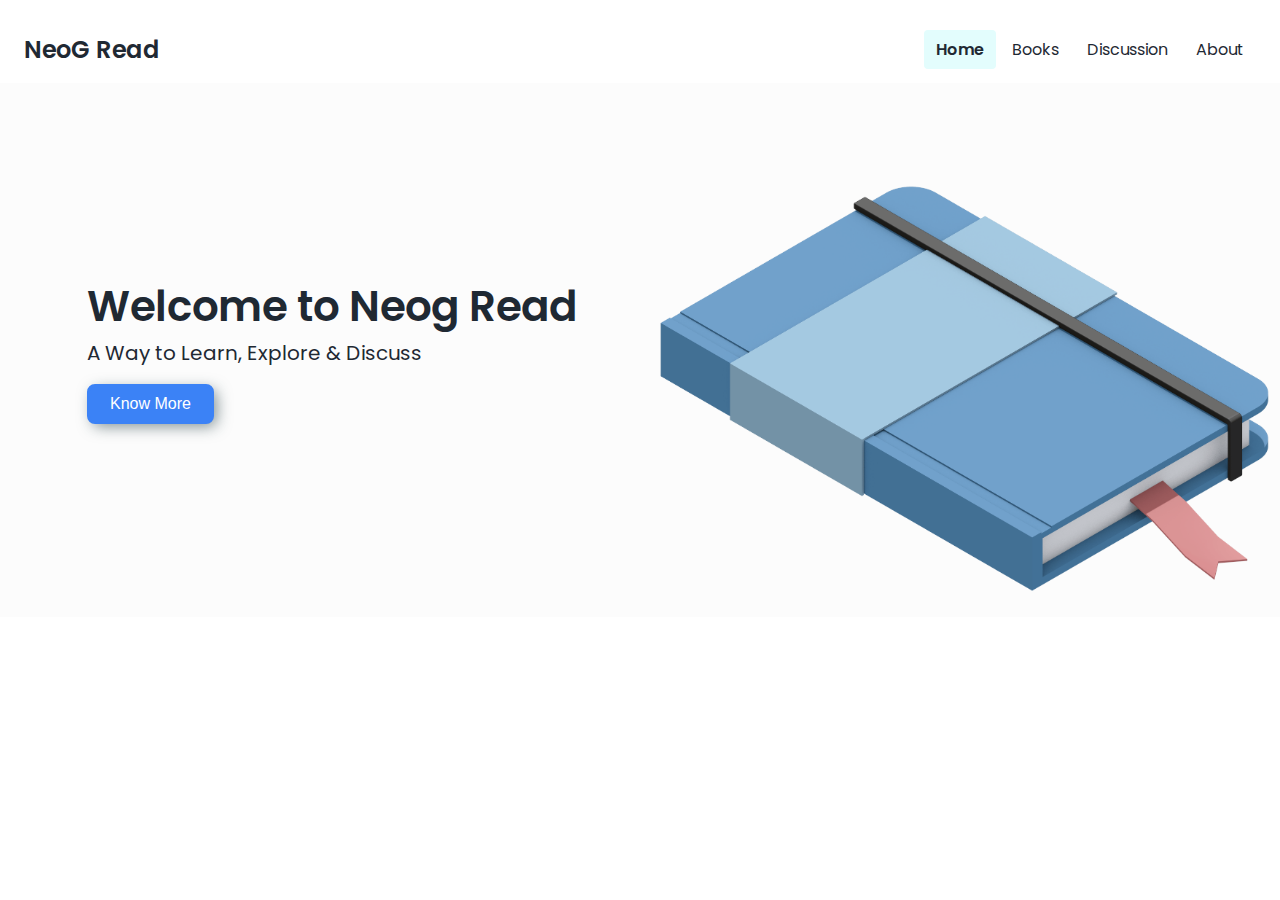
==== index.html @ bc14e09a "Merge pull request #1 from vaishnavme/main" ====
<!DOCTYPE html>
<html lang="en">
<head>
    <meta charset="UTF-8">
    <meta name="viewport" content="width=device-width, initial-scale=1.0">
    <title>NeoG Read</title>
    <!--Stylesheet-->
    <link rel="stylesheet" type="text/css" href="./style/main.css">
    <link rel="stylesheet" type="text/css" href="./style/mobile-style.css">
</head>
<body>

    <nav>
        <div class="container">
            <div class="navbar-brand">
                <a class="logo" href="./index.html">NeoG Read</a> 
            </div>
            <div class="nav-links">
                <a type="button" class="nav-item active" href="/">Home</a>
                <a type="button" class="nav-item" href="./pages/pages.html">Books</a>
                <a type="button" class="nav-item" href="./pages/pages.html">Discussion</a>
                <a type="button" class="nav-item" href="./pages/pages.html">About</a>
            </div>
        </div>
    </nav>
    <section id="home">
        <div class="home-left">
            <div class="heroInfo">
                <h1>Welcome to Neog Read</h1>
                <p>A Way to Learn, Explore & Discuss</p>
                <button class="button">Know More</button>
            </div>
        </div>
        <div class="home-right">
            <img alt="book illustration" class="hero-img fluid-img" src="./images/output-onlinepngtools.png">
        </div>
    </section>
    
    <script src="./js/app.js" type="text/javascript"></script>
</body>
</html>
---- style/main.css ----
@import url('https://fonts.googleapis.com/css2?family=Poppins:wght@300;400;600&display=swap');
* {
    margin: 0;
    padding: 0;
    box-sizing: border-box;
}
:root {
    --bgColor: #fcfcfc;
    --fontColor: #1f2933;
    
    --bgLight: #e3fdfd;
    --buttonColor: #3B82F6;
    --shadow: 4px 4px 15px -2px rgba(34,62,67,0.6);
}
body{
    font-family: 'Poppins', sans-serif;
    font-weight: 400;
    font-display: swap;
    color: var(--fontColor);
}

/* Navbar */
nav .container {
    max-width: 1300px;
    margin: auto;
    padding: 0 1.5rem;
    display: flex;
    flex-direction: row;
    justify-content: space-between;
    align-items: center;
    padding: 2rem 1.5rem 1rem;
}
nav a {
    text-decoration: none;
    color: var(--fontColor);
}
nav .navbar-brand a {
    font-weight: 600;
    font-size: 24px;
}
nav .nav-links .nav-item {
    border-radius: 0.25rem;
    line-height: 1.5rem;
    padding: 0.5rem 0.75rem;
    transition: all 300ms;
}
nav .nav-links a.active {
    font-weight: 600;
    background-color: var(--bgLight);
}
nav .nav-links .nav-item:hover {
    background-color: var(--bgLight);
}
/* End Navbar */
/* Home Section */
#home {
    display: flex;
    flex-direction: row;
    justify-content: space-between;
    background-color: var(--bgColor);
}
.home-left {
    display: flex;
    justify-content: center;
    flex: 1;
}
.home-right {
    flex: 1;
}
.heroInfo {
    margin-top: 12rem;
    padding-left: 1.5rem;
}
.heroInfo h1 {
    font-size: 42px;
    font-weight: 600;
}
.heroInfo p {
    font-size: 20px;
    margin-bottom: 1rem;
}
.heroInfo .button {
    font-size: 16px;
    border-radius: 8px;
    padding: 8px 20px;
    color: #ffffff;
    background-color: var(--buttonColor);
    border: 3px solid var(--buttonColor);
    cursor: pointer;
    text-align: center;
    transition: all 250ms;
    box-shadow: var(--shadow)
}
.button:hover {
    transform: scale(0.98);
}
.button:focus {
    outline: none;
}
.hero-img {
    width: 100%;
    max-width: 800px;
    height: auto;
}
/* End Home Section */

/* pages */
.dummy-data {
    margin: auto;
    text-align: center;
}
---- style/mobile-style.css ----
/* Responsive Stylesheet */
@media (max-width: 524px) {
    nav .container {
        margin: auto;
        padding: 0 1.5rem;
        display: flex;
        flex-direction: column;
        justify-content: space-between;
        align-items: center;
        padding: 2rem 1rem 1rem;
        margin-bottom: 1rem;
    }
}
@media (max-width: 1024px) {
    #home {
        display: flex;
        flex-direction: column;
        align-items: center;
    }
    #home .heroInfo {
        margin-top: 5rem;
    }
}
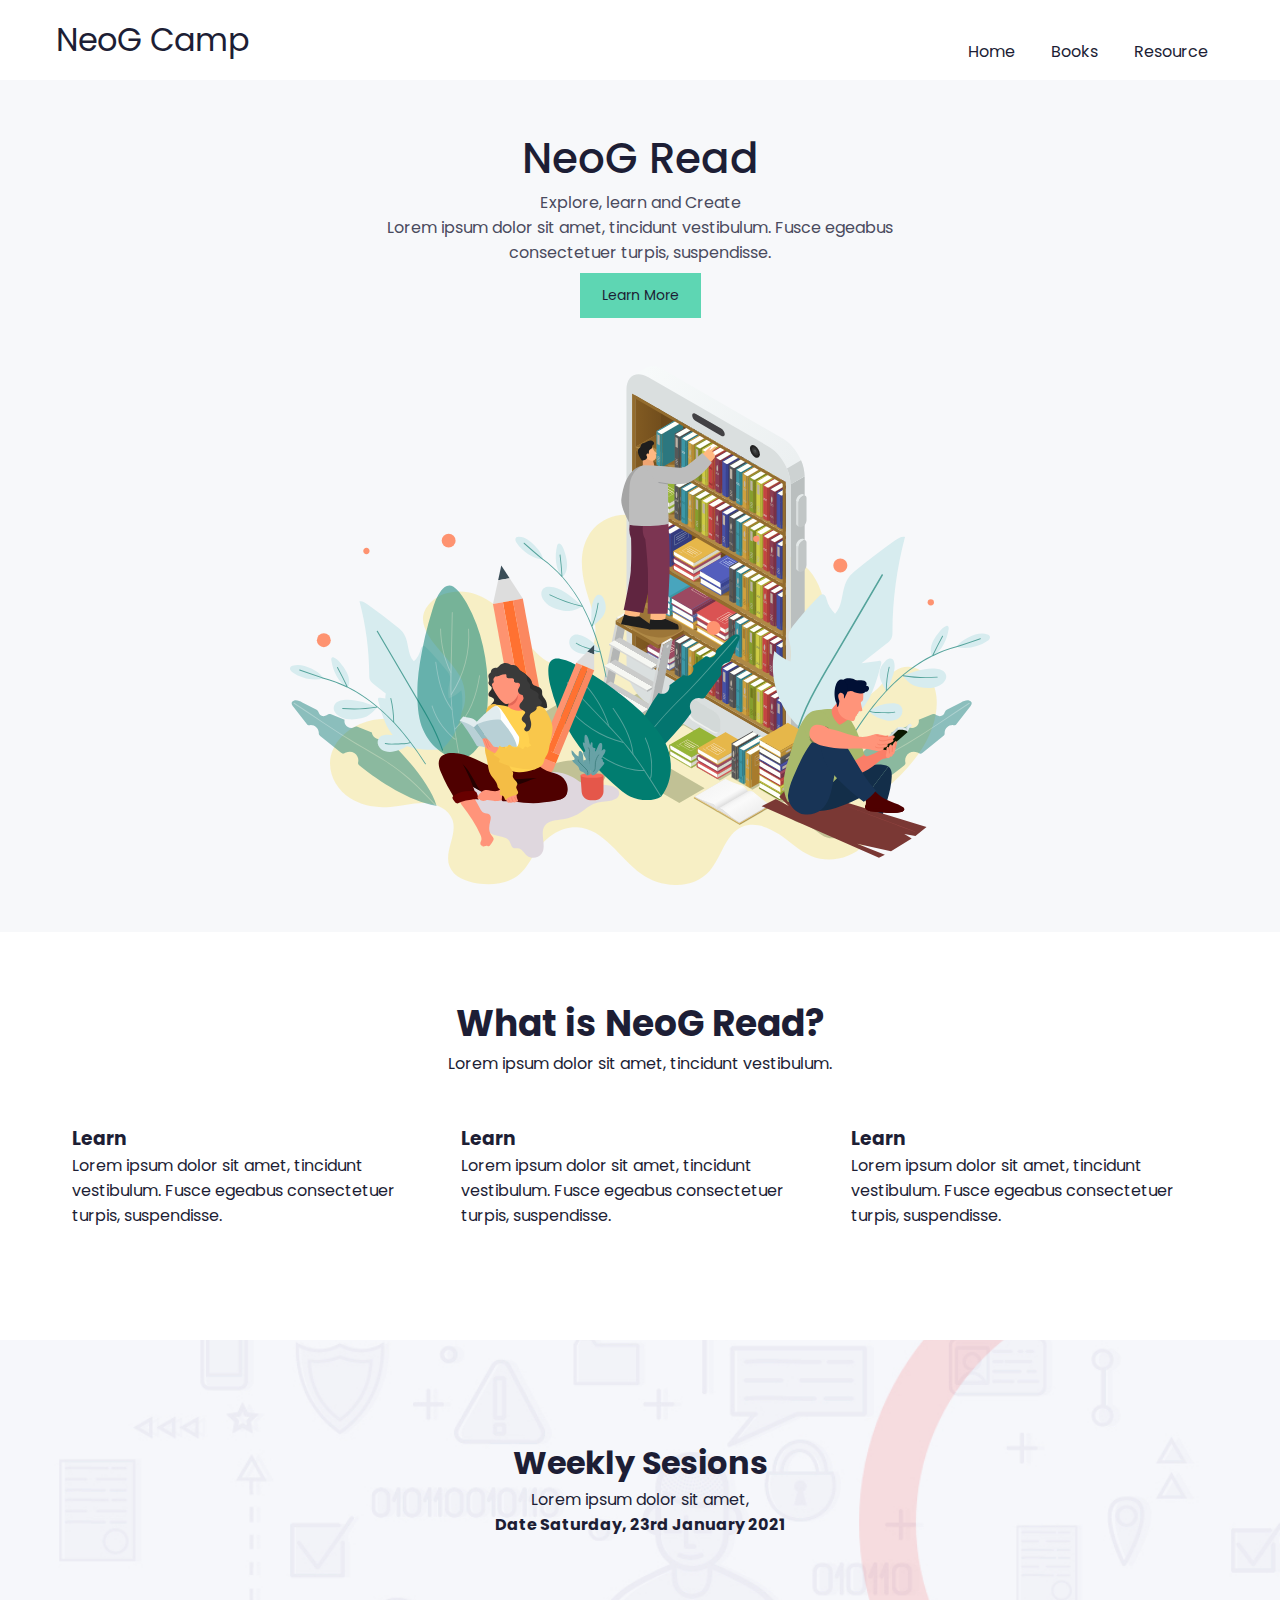
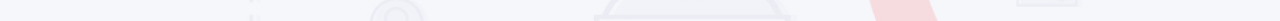
==== commit 9a36db07: "Feat & Style" ====
--- a/index.html
+++ b/index.html
@@ -5,36 +5,73 @@
     <meta name="viewport" content="width=device-width, initial-scale=1.0">
     <title>NeoG Read</title>
     <!--Stylesheet-->
-    <link rel="stylesheet" type="text/css" href="./style/main.css">
-    <link rel="stylesheet" type="text/css" href="./style/mobile-style.css">
+    <link rel="stylesheet" type="text/css" href="./style/base/main.css">
+    <link rel="stylesheet" type="text/css" href="./style/base/mobile-style.css">
 </head>
 <body>
 
-    <nav>
-        <div class="container">
-            <div class="navbar-brand">
-                <a class="logo" href="./index.html">NeoG Read</a> 
+   <header>
+    <nav class="container">
+        <div class="navbar-brand">
+            <a href="#"><h1>NeoG Camp</h1></a>
+        </div>
+        <div id="menu" class="menu">
+            <span></span>
+            <span></span>
+            <span></span>
+            <span></span>
+        </div>
+        <ul id="nav-links" class="nav-links">
+            <li class="nav-item active"><a href="#">Home</a></li>
+            <li class="nav-item"><a href="#">Books</a></li>
+            <li class="nav-item"><a href="#">Resource</a></li>
+        </ul>
+    </nav>
+   </header>
+
+   <section id="home">
+       <div class="container">
+           <div class="hero">
+               <div class="hero-text">
+                   <h1>NeoG Read</h1>
+                   <p>Explore, learn and Create</p>
+                   <p>Lorem ipsum dolor sit amet, tincidunt vestibulum. Fusce egeabus consectetuer turpis, suspendisse.</p>
+                   <button class="btn btn-opacity-success"><a href="#about">Learn More</a></button> 
+               </div>
+               <div class="hero-illustration">
+                   <img alt="library-illustration" class="hero-img" loading="lazy" src="./images/library.svg">
+               </div>
+           </div>
+       </div>
+   </section>
+
+   <section id="about">
+       <h1>What is NeoG Read?</h1>
+       <p>Lorem ipsum dolor sit amet, tincidunt vestibulum.</p>
+       <div class="container">
+            <div class="Learn">
+                <h3>Learn</h3>
+                <p>Lorem ipsum dolor sit amet, tincidunt vestibulum. Fusce egeabus consectetuer turpis, suspendisse.</p>
             </div>
-            <div class="nav-links">
-                <a type="button" class="nav-item active" href="/">Home</a>
-                <a type="button" class="nav-item" href="./pages/pages.html">Books</a>
-                <a type="button" class="nav-item" href="./pages/pages.html">Discussion</a>
-                <a type="button" class="nav-item" href="./pages/pages.html">About</a>
+            <div class="read">
+                <h3>Learn</h3>
+                <p>Lorem ipsum dolor sit amet, tincidunt vestibulum. Fusce egeabus consectetuer turpis, suspendisse.</p>
             </div>
-        </div>
-    </nav>
-    <section id="home">
-        <div class="home-left">
-            <div class="heroInfo">
-                <h1>Welcome to Neog Read</h1>
-                <p>A Way to Learn, Explore & Discuss</p>
-                <button class="button">Know More</button>
+            <div class="create">
+                <h3>Learn</h3>
+                <p>Lorem ipsum dolor sit amet, tincidunt vestibulum. Fusce egeabus consectetuer turpis, suspendisse.</p>
             </div>
-        </div>
-        <div class="home-right">
-            <img alt="book illustration" class="hero-img fluid-img" src="./images/output-onlinepngtools.png">
-        </div>
-    </section>
+       </div>
+   </section>
+
+   <div class="pop-up">
+       <div class="container">
+           <h1>Weekly Sesions</h1>
+           <p>Lorem ipsum dolor sit amet,</p>
+           <h4>Date Saturday, 23rd January 2021</h4>
+       </div>
+   </div>
+    
     
     <script src="./js/app.js" type="text/javascript"></script>
 </body>
--- a/style/base/main.css
+++ b/style/base/main.css
@@ -0,0 +1,152 @@
+@import url('https://fonts.googleapis.com/css2?family=Poppins:wght@300;400;600&display=swap');
+@import '../theme.css';
+* {
+    margin: 0;
+    padding: 0;
+    box-sizing: border-box;
+}
+:root {
+    --bgColor: #fcfcfc;
+    --fontColor: #1f2933;
+    
+    --bgLight: #f7f8fa;
+    --buttonColor: #3B82F6;
+    --shadow: 4px 4px 15px -2px rgba(34,62,67,0.6);
+}
+body{
+    font-family: 'Poppins', sans-serif;
+    font-weight: 400;
+    font-display: swap;
+    color: var(--dark-desaturated-blue);
+}
+a {
+    text-decoration: none;
+    color: var(--dark-desaturated-blue);
+}
+.container {
+    max-width: 1200px;
+    margin: auto;
+    padding: 1rem;
+}
+/* Navbar */
+
+nav {
+    display: flex;
+    flex-direction: row;
+    justify-content: space-between;
+    align-items: flex-end;
+}
+.navbar-brand h1 {
+    font-size: 32px;
+    font-weight: 400;
+}
+.nav-links .nav-item{
+    list-style-type: none;
+    display: inline;
+    margin: 1rem;
+}
+.menu {
+    cursor: pointer;
+    display: none;
+}
+.menu:focus {
+    outline: none;
+}
+.menu.show-menu {
+    display: block;
+}
+.menu span {
+    display: block;
+    margin: 5px;
+    background-color: #1d7770;
+    border-radius: 5px;
+    width: 40px;
+    height: 4px;
+}
+.menu span:nth-child(1) {
+    width: 15px;
+    height: 4px;
+}
+.menu span:nth-child(3) {
+    width: 20px;
+    height: 4px;
+}
+/* End Navbar */
+/* Home Section */
+#home {
+    padding-top: 15px;
+    display: block;
+    margin: auto;
+    text-align: center;
+    background-color: var(--bgLight);
+}
+.hero-text {
+    max-width: 600px;
+    margin: 1rem auto;
+}
+.hero-text h1 {
+    font-size: 42px;
+    font-weight: 500;
+}
+.hero-text p {
+    color: var(--very-dark-gray-blue);
+}
+.hero-img {
+    margin: 1.5rem auto;
+    width: 100%;
+    max-width: 700px;
+    height: auto;
+}
+.btn {
+    font-size: .875rem;
+    font-family: Poppins,sans-serif;
+    padding: .625rem 1.25rem;
+    outline: none;
+    margin: 0.5rem;
+}
+.btn-opacity-success {
+    background-color: #5ed6b3;
+    
+    border: 2px solid transparent;
+    transition: all .5s ease-in-out;
+}
+.btn-opacity-success:hover {
+    background-color: #b7eddd;
+    border: 2px solid #5ed6b3;
+}
+
+/* about */
+#about {
+    margin: 2rem auto;
+    padding: 2rem 0;
+    text-align: center;
+}
+#about .container {
+    display: flex;
+    justify-content: space-between;
+    flex-direction: row;
+}
+#about .container div {
+    text-align: left;
+    flex: 1;
+    margin: 2rem 1rem;
+}
+#about h1 {
+    font-size: 36px;
+}
+/* end about */
+
+.pop-up {
+    background-image: url(../../images/popup.jpg);
+    background-position: 50%;
+    background-repeat: no-repeat;
+    background-size: cover;
+    text-align: center;
+    padding: 83px 0 68px;
+}
+
+/* pages */
+.dummy-data {
+    margin: auto;
+    text-align: center;
+}
--- a/style/base/mobile-style.css
+++ b/style/base/mobile-style.css
@@ -0,0 +1,32 @@
+@import './main.css';
+/* Responsive Stylesheet */
+@media screen and (max-width: 668px) {
+    header {
+        padding: 0.5rem 0;
+    }
+    nav {
+        display: flex;
+        flex-wrap: wrap;
+        justify-content: space-between;
+    }
+    .menu {
+        display: block;
+    }
+    .nav-links {
+        display: none;
+        width: 100%;
+        height: 100vh;
+    }
+    .nav-links.show-nav-links{
+        display: flex;
+        flex-direction: column;
+        text-align: center;
+        justify-content: center;
+    }
+    #about .container {
+        display: flex;
+        justify-content: space-between;
+        flex-direction: column;
+        justify-content: center;
+    }
+}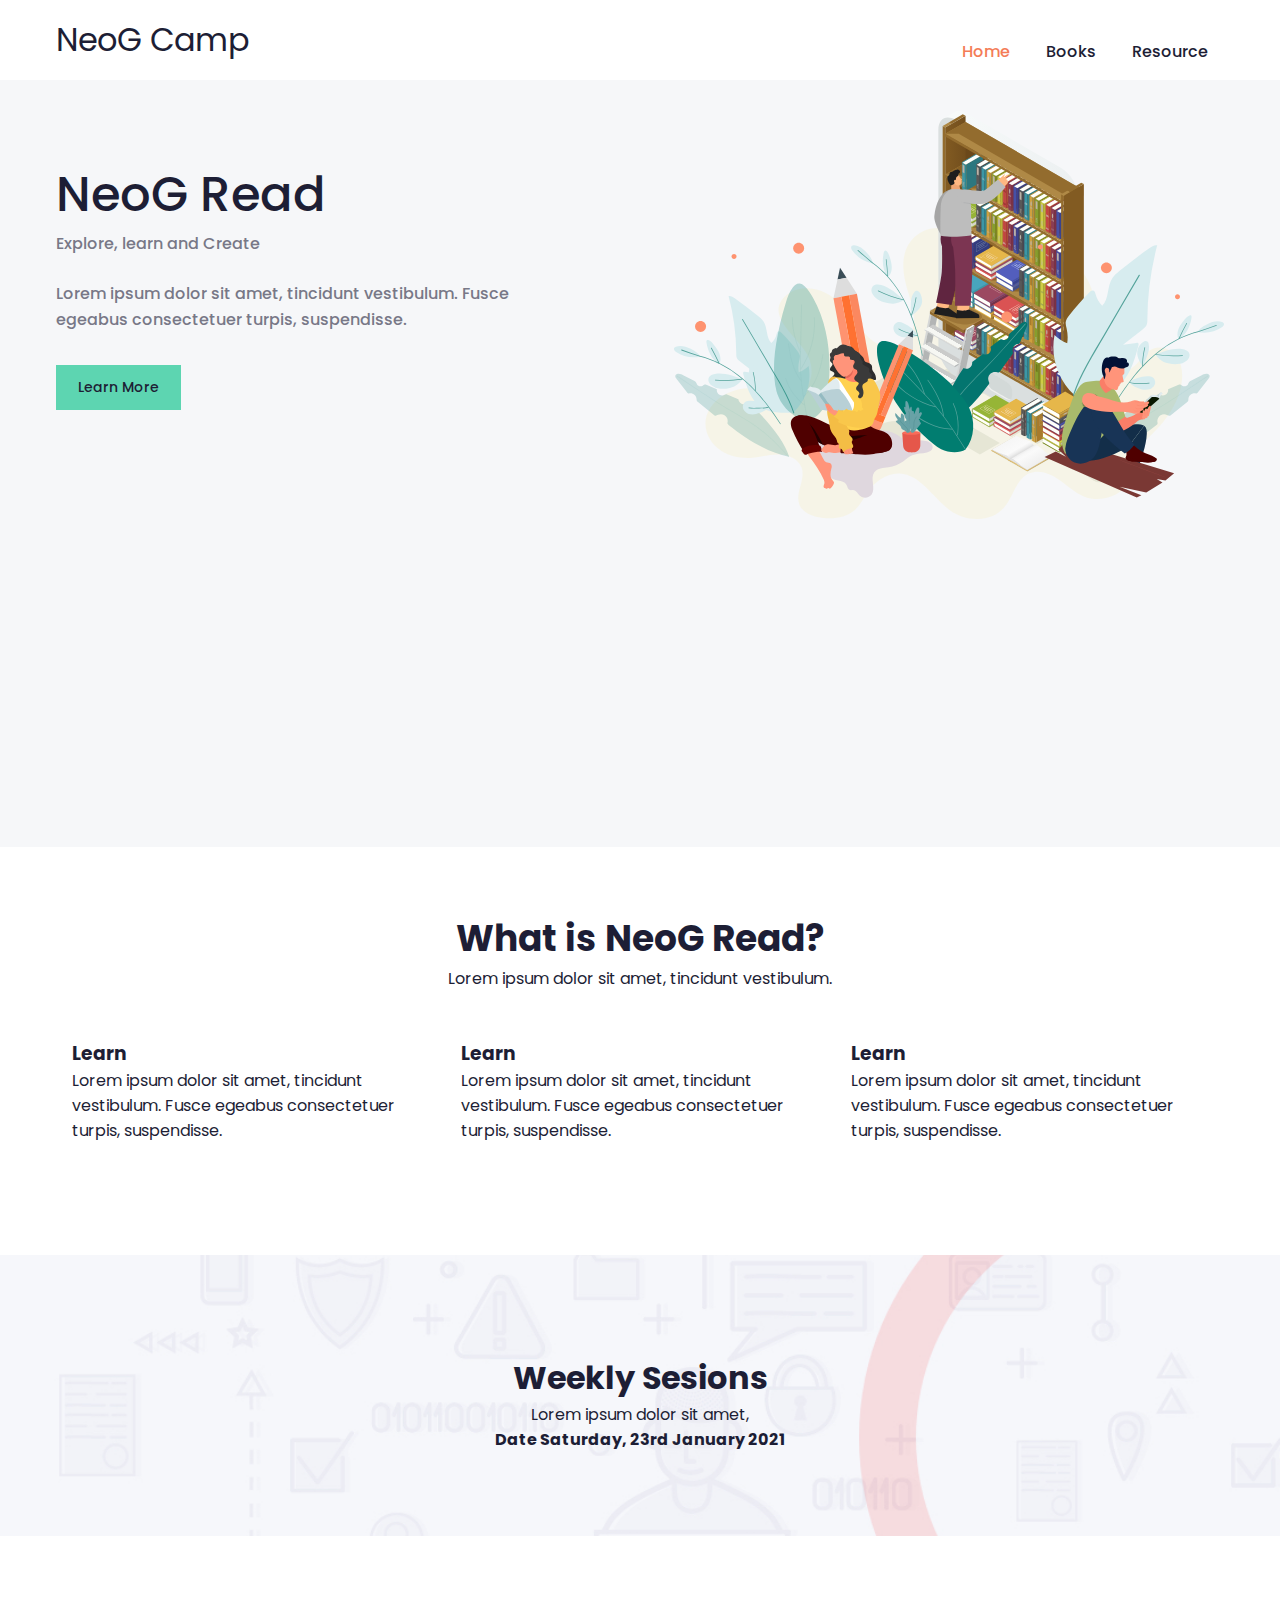
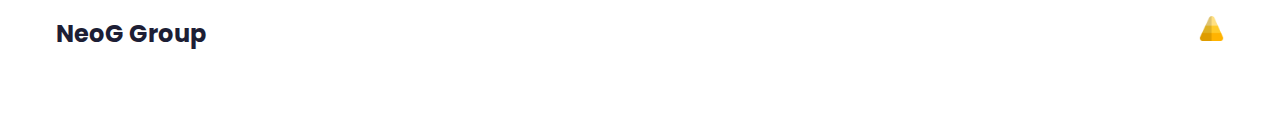
==== commit 5553e3d4: "Redesign home page layout" ====
--- a/index.html
+++ b/index.html
@@ -22,9 +22,9 @@
             <span></span>
         </div>
         <ul id="nav-links" class="nav-links">
-            <li class="nav-item active"><a href="#">Home</a></li>
-            <li class="nav-item"><a href="#">Books</a></li>
-            <li class="nav-item"><a href="#">Resource</a></li>
+            <li class="nav-item"><a class="active" href="#">Home</a></li>
+            <li class="nav-item"><a href="./pages/pages.html">Books</a></li>
+            <li class="nav-item"><a href="./pages/pages.html">Resource</a></li>
         </ul>
     </nav>
    </header>
@@ -39,7 +39,7 @@
                    <button class="btn btn-opacity-success"><a href="#about">Learn More</a></button> 
                </div>
                <div class="hero-illustration">
-                   <img alt="library-illustration" class="hero-img" loading="lazy" src="./images/library.svg">
+                  <img src="./images/library 1.svg" class="hero-img">
                </div>
            </div>
        </div>
@@ -71,6 +71,15 @@
            <h4>Date Saturday, 23rd January 2021</h4>
        </div>
    </div>
+
+   <footer>
+       <div class="container">
+           <div>
+               <h2>NeoG Group</h2>
+           </div>
+            <a href="#home"><img width="25px" height="25px" src="./images/halloween-candy.png"></a>
+       </div>
+   </footer>
     
     
     <script src="./js/app.js" type="text/javascript"></script>
--- a/style/base/main.css
+++ b/style/base/main.css
@@ -1,18 +1,12 @@
 @import url('https://fonts.googleapis.com/css2?family=Poppins:wght@300;400;600&display=swap');
 @import '../theme.css';
+@import '../home.css';
 * {
     margin: 0;
     padding: 0;
     box-sizing: border-box;
 }
-:root {
-    --bgColor: #fcfcfc;
-    --fontColor: #1f2933;
-    
-    --bgLight: #f7f8fa;
-    --buttonColor: #3B82F6;
-    --shadow: 4px 4px 15px -2px rgba(34,62,67,0.6);
-}
+
 body{
     font-family: 'Poppins', sans-serif;
     font-weight: 400;
@@ -22,6 +16,7 @@
 a {
     text-decoration: none;
     color: var(--dark-desaturated-blue);
+    font-weight: 500;
 }
 .container {
     max-width: 1200px;
@@ -44,6 +39,12 @@
     list-style-type: none;
     display: inline;
     margin: 1rem;
+}
+.nav-links .nav-item a.active {
+    color: var(--soft-red);
+}
+.nav-links .nav-item a:hover {
+    color: var(--soft-red);
 }
 .menu {
     cursor: pointer;
@@ -73,78 +74,23 @@
 }
 /* End Navbar */
 /* Home Section */
-#home {
-    padding-top: 15px;
-    display: block;
-    margin: auto;
-    text-align: center;
-    background-color: var(--bgLight);
-}
-.hero-text {
-    max-width: 600px;
-    margin: 1rem auto;
-}
-.hero-text h1 {
-    font-size: 42px;
-    font-weight: 500;
-}
-.hero-text p {
-    color: var(--very-dark-gray-blue);
-}
-.hero-img {
-    margin: 1.5rem auto;
-    width: 100%;
-    max-width: 700px;
-    height: auto;
-}
-.btn {
-    font-size: .875rem;
-    font-family: Poppins,sans-serif;
-    padding: .625rem 1.25rem;
-    outline: none;
-    margin: 0.5rem;
-}
-.btn-opacity-success {
-    background-color: #5ed6b3;
-    
-    border: 2px solid transparent;
-    transition: all .5s ease-in-out;
-}
-.btn-opacity-success:hover {
-    background-color: #b7eddd;
-    border: 2px solid #5ed6b3;
-}
 
-/* about */
-#about {
+/* footer */
+footer {
     margin: 2rem auto;
     padding: 2rem 0;
-    text-align: center;
 }
-#about .container {
+footer .container {
     display: flex;
     justify-content: space-between;
     flex-direction: row;
 }
-#about .container div {
-    text-align: left;
-    flex: 1;
-    margin: 2rem 1rem;
+footer ul li {
+    list-style: none;
+    display: inline;
+    margin: 1.5rem;
 }
-#about h1 {
-    font-size: 36px;
-}
-/* end about */
-
-.pop-up {
-    background-image: url(../../images/popup.jpg);
-    background-position: 50%;
-    background-repeat: no-repeat;
-    background-size: cover;
-    text-align: center;
-    padding: 83px 0 68px;
-}
-
+/* end footer */
 /* pages */
 .dummy-data {
     margin: auto;
--- a/style/base/mobile-style.css
+++ b/style/base/mobile-style.css
@@ -23,10 +23,28 @@
         text-align: center;
         justify-content: center;
     }
+    #home .hero {
+        margin-top: 1rem;
+        display: flex;
+        flex-direction: column;
+        align-items: center;
+    }
     #about .container {
         display: flex;
         justify-content: space-between;
         flex-direction: column;
         justify-content: center;
     }
-}+    footer .container {
+        display: flex;
+        align-items: center;
+        flex-direction: column;
+    }
+}
+@media screen and (max-width: 998px) {
+    #home .hero {
+        display: flex;
+        flex-direction: column;
+        align-items: center;
+    }
+}
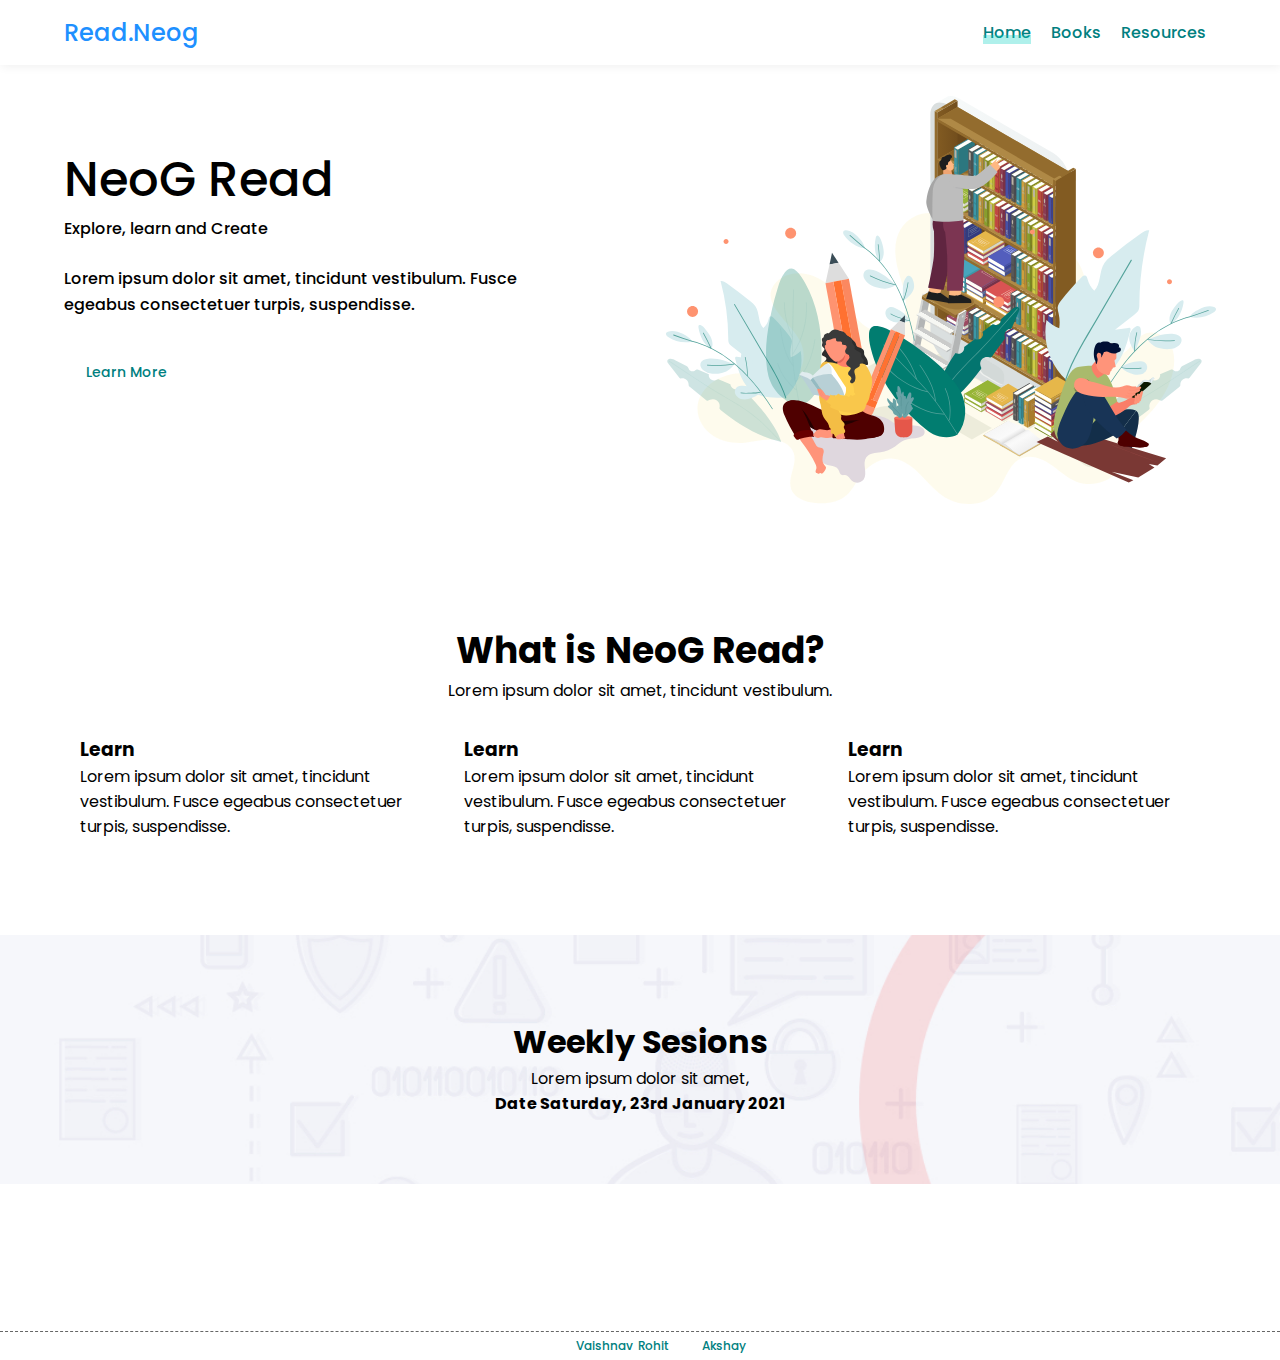
==== commit 1519247f: "refactor(Home): Removed old navbar, put all content inside main tag" ====
--- a/index.html
+++ b/index.html
@@ -4,83 +4,111 @@
     <meta charset="UTF-8">
     <meta name="viewport" content="width=device-width, initial-scale=1.0">
     <title>NeoG Read</title>
-    <!--Stylesheet-->
-    <link rel="stylesheet" type="text/css" href="./style/base/main.css">
-    <link rel="stylesheet" type="text/css" href="./style/base/mobile-style.css">
+    <!-- fontawesome icons -->
+    <link rel="stylesheet" href="https://cdnjs.cloudflare.com/ajax/libs/font-awesome/5.15.2/css/all.min.css">
+    <!-- global contains styling for navbar, footer, container etc -->
+    <link rel="stylesheet" href="/style/base/global.css">
+    <!-- helpers contains classes for margin, padding, layouts  -->
+    <link rel="stylesheet" href="/style/base/helpers.css">
+    <!-- css file for this particular page -->
+    <link rel="stylesheet" href="/style/home.css">
 </head>
 <body>
 
-   <header>
-    <nav class="container">
-        <div class="navbar-brand">
-            <a href="#"><h1>NeoG Camp</h1></a>
+    <header>
+        <!-- new Navbar -->
+        <nav class="site-navbar" role="navigation">
+        <div class="container site-nav" >
+            <!-- site logo -->
+            <a href="#" class="nav-brand">Read.Neog</a>
+
+            <!-- menu -->
+            <div class="nav-menu">
+                <a href="javascript:void(0);" class="btn-menuToggle">
+                    <i class="fa fa-bars"></i>
+                    <span class="sr-only">Toggle Main Menu</span>
+                </a>
+                <ul class="list-inline" id="menu" aria-label="Main menu">
+                    <li class="nav-item">
+                        <a href="#" class="nav-link active">Home</a>
+                    </li>
+                    <li class="nav-item">
+                        <a href="./pages/books.html" class="nav-link">Books</a>
+                    </li>
+                    <li class="nav-item">
+                        <a href="./pages/pages.html" class="nav-link">Resources</a>
+                    </li>
+                </ul>
+                
+            </div>
         </div>
-        <div id="menu" class="menu">
-            <span></span>
-            <span></span>
-            <span></span>
-            <span></span>
+        </nav>
+    </header>
+
+    <main class="site-content">
+        <section class="py-4" id="home">
+            <div class="container py-4">
+                <div class="hero">
+                    <div class="hero-text">
+                        <h1>NeoG Read</h1>
+                        <p>Explore, learn and Create</p>
+                        <p>Lorem ipsum dolor sit amet, tincidunt vestibulum. Fusce egeabus consectetuer turpis, suspendisse.</p>
+                        <button class="btn btn-opacity-success"><a href="#about">Learn More</a></button> 
+                    </div>
+                    <div class="hero-illustration">
+                        <img src="./images/library 1.svg" class="hero-img">
+                    </div>
+                </div>
+            </div>
+        </section>
+
+        <section class="py-4" id="about">
+            <h1>What is NeoG Read?</h1>
+            <p>Lorem ipsum dolor sit amet, tincidunt vestibulum.</p>
+            <div class="container">
+                    <div class="Learn">
+                        <h3>Learn</h3>
+                        <p>Lorem ipsum dolor sit amet, tincidunt vestibulum. Fusce egeabus consectetuer turpis, suspendisse.</p>
+                    </div>
+                    <div class="read">
+                        <h3>Learn</h3>
+                        <p>Lorem ipsum dolor sit amet, tincidunt vestibulum. Fusce egeabus consectetuer turpis, suspendisse.</p>
+                    </div>
+                    <div class="create">
+                        <h3>Learn</h3>
+                        <p>Lorem ipsum dolor sit amet, tincidunt vestibulum. Fusce egeabus consectetuer turpis, suspendisse.</p>
+                    </div>
+            </div>
+        </section>
+
+        <div class="pop-up py-4">
+            <div class="container">
+                <h1>Weekly Sesions</h1>
+                <p>Lorem ipsum dolor sit amet,</p>
+                <h4>Date Saturday, 23rd January 2021</h4>
+            </div>
         </div>
-        <ul id="nav-links" class="nav-links">
-            <li class="nav-item"><a class="active" href="#">Home</a></li>
-            <li class="nav-item"><a href="./pages/pages.html">Books</a></li>
-            <li class="nav-item"><a href="./pages/pages.html">Resource</a></li>
-        </ul>
-    </nav>
-   </header>
+    </main>
 
-   <section id="home">
-       <div class="container">
-           <div class="hero">
-               <div class="hero-text">
-                   <h1>NeoG Read</h1>
-                   <p>Explore, learn and Create</p>
-                   <p>Lorem ipsum dolor sit amet, tincidunt vestibulum. Fusce egeabus consectetuer turpis, suspendisse.</p>
-                   <button class="btn btn-opacity-success"><a href="#about">Learn More</a></button> 
-               </div>
-               <div class="hero-illustration">
-                  <img src="./images/library 1.svg" class="hero-img">
-               </div>
-           </div>
-       </div>
-   </section>
-
-   <section id="about">
-       <h1>What is NeoG Read?</h1>
-       <p>Lorem ipsum dolor sit amet, tincidunt vestibulum.</p>
-       <div class="container">
-            <div class="Learn">
-                <h3>Learn</h3>
-                <p>Lorem ipsum dolor sit amet, tincidunt vestibulum. Fusce egeabus consectetuer turpis, suspendisse.</p>
+    <footer class="">
+        <a href="javascript:void(0);" onclick='window.scrollTo({top: 0, behavior: "smooth"});' class="btn-scrollTop">
+            To Top&nbsp;
+            <span class="fa fa-angle-double-up"></span>
+        </a>
+        <div class="container py-4">
+            <div>
+                <h2>NeoG Group</h2>
             </div>
-            <div class="read">
-                <h3>Learn</h3>
-                <p>Lorem ipsum dolor sit amet, tincidunt vestibulum. Fusce egeabus consectetuer turpis, suspendisse.</p>
-            </div>
-            <div class="create">
-                <h3>Learn</h3>
-                <p>Lorem ipsum dolor sit amet, tincidunt vestibulum. Fusce egeabus consectetuer turpis, suspendisse.</p>
-            </div>
-       </div>
-   </section>
-
-   <div class="pop-up">
-       <div class="container">
-           <h1>Weekly Sesions</h1>
-           <p>Lorem ipsum dolor sit amet,</p>
-           <h4>Date Saturday, 23rd January 2021</h4>
-       </div>
-   </div>
-
-   <footer>
-       <div class="container">
-           <div>
-               <h2>NeoG Group</h2>
-           </div>
-            <a href="#home"><img width="25px" height="25px" src="./images/halloween-candy.png"></a>
-       </div>
-   </footer>
-    
+            
+        </div>
+        <div class="credits">
+            <span class="fa fa-code px-1"></span> by 
+            <a href="https://twitter.com/vaishnavs0" target="_blank" rel="noopener" class="">Vaishnav</a>,
+            <a href="https://twitter.com/rohit_dhatrak_" target="_blank" rel="noopener" class="">Rohit</a>
+            and 
+            <a href="https://twitter.com/_AkshayRajput" target="_blank" rel="noopener" class="">Akshay</a>
+        </div>
+    </footer>
     
     <script src="./js/app.js" type="text/javascript"></script>
 </body>
--- a/style/base/global.css
+++ b/style/base/global.css
@@ -0,0 +1,202 @@
+/* 
+    This file contains css for components(example- Navbar, container, footer) used on multiple pages.
+    
+    Ordering followed is - 
+    1. html tags
+    2. classes
+    3. media queries
+*/
+@import url('https://fonts.googleapis.com/css2?family=Poppins:wght@300;400;600&display=swap');
+@import 'theme.css';
+* {
+    margin: 0;
+    padding: 0;
+    box-sizing: border-box;
+}
+
+body{
+    font-family: 'Poppins', sans-serif;
+    font-weight: 400;
+    font-display: swap;
+    color: var(--dark-desaturated-blue);
+}
+
+nav.site-navbar{
+    box-shadow: 1px 1px 10px #eee;
+}
+nav.site-navbar .site-nav{
+    display: flex;
+    align-items: center;
+    justify-content: space-between;
+    padding-top: 10px;
+    padding-bottom: 10px;
+}
+nav.site-navbar .nav-brand{
+    font-size: 1.5rem;
+    color: dodgerblue;
+}
+
+nav.site-navbar .nav-item{
+    padding: 10px;
+}
+
+nav.site-navbar .nav-link{
+    position: relative;
+}
+/* link hover */
+nav.site-navbar .nav-link::before{
+    content: "";
+    position: absolute;
+    z-index: 1;
+    left: 0;
+    right: 0%;
+    width: 0;
+    bottom: 0px;
+    background: #0bd0c354;
+    height: 2px;
+    transition: width ease-out 0.3s;
+}
+nav.site-navbar .nav-link:hover::before{
+    width: 100%;
+}
+/* active link underline */
+nav.site-navbar .nav-link.active::before{
+    content: '';
+    position: absolute;
+    width: 100%;
+    height: 9px;
+    bottom: 0px;
+    background-color: #0bd0c354;
+}
+
+a {
+    text-decoration: none;
+    color: teal;
+    font-weight: 500;
+}
+
+/* FOOTER */
+footer{
+    background-color: var(--dark-desaturated-blue);
+    color: white;
+    position: relative;
+    margin-top: 3rem;
+}
+footer .container{
+    display: flex;
+    flex-wrap: wrap;
+    padding-top: 2rem;
+    padding-bottom: 2rem;
+}
+footer .btn-scrollTop{
+    background-color: var(--dark-desaturated-blue);
+    color: white;
+    position: absolute;
+    font-size: 0.8rem;
+    right: 0px;
+    top: -24px;
+    padding: 4px 8px;
+}
+footer .btn-scrollTop .fa{
+    font-size: 1rem;
+}
+footer .fas, footer .fa{
+    font-size: 10px;
+}
+footer .credits{
+    padding: 5px;
+    border-top: 1px dashed #666;
+    text-align: center;
+    font-size: 12px;
+}
+
+/* --------- Other Classes --------- */
+.container{
+    width: 100%;
+    margin-left: auto;
+    margin-right: auto;
+}
+
+.btn-app{
+    padding: 6px 12px;
+}
+
+/* screen readers */
+.sr-only {
+    position: absolute;
+    width: 1px;
+    height: 1px;
+    padding: 0;
+    margin: -1px;
+    overflow: hidden;
+    clip: rect(0,0,0,0);
+    border: 0;
+}
+/* ------- MEDIA QUERIES -------- */
+/* mobile */
+@media (max-width: 767px){
+    nav{
+        overflow: hidden;
+        position: fixed;
+        top: 0;
+        background-color: white;
+        width: 100%;
+        z-index: 2;
+    }
+    /* navbar menu */
+    #menu{
+        display: block;
+        transform: translate(100%, 0%);
+        transition: all 0.5s cubic-bezier(0.77,0.2,0.05,1.0);
+        position: fixed;
+        width: 0;
+        height: 100vh;
+        top: 0;
+        right: 0;
+        /* margin top should be equal to navbar height to make it seem like a part of it */
+        margin-top: 55px;
+        padding: 16px;
+        text-align: right;
+        padding-top: 15px;
+        background-color: white;
+        -webkit-font-smoothing: antialiased;
+        transform-origin: 0% 0%;
+        /* box-shadow: 0 0 10px #85888C; */
+        z-index: 1;
+
+    }
+    .show-mobileMenu#menu {
+        width: 40vw;
+        transform: none;
+    }
+    /* show toggle button on mobile */
+    .btn-menuToggle{
+        display: block;
+    }
+    
+    .container{
+        width: 92%;
+    }
+}
+
+/* tablets */
+@media (min-width: 768px) and (max-width: 991px){
+    nav.site-navbar .btn-menuToggle{
+        display: none;
+    }
+    .container{
+        width: 90%;
+        max-width: 800px;
+    }
+}
+
+/* desktop */
+@media (min-width: 992px){
+    nav.site-navbar .btn-menuToggle{
+        display: none;
+    }
+    .container{
+        width: 90%;
+        max-width: 1200px;
+    }
+}--- a/style/base/helpers.css
+++ b/style/base/helpers.css
@@ -0,0 +1,134 @@
+/*  
+    This file contains utility classes to make development faster and efficient.
+    Contents:
+    1. Layout classes
+    2. Other classes
+    3. Media queries
+    4. Padding & Margins
+*/
+
+/* ---------- Layout classes ---------- */
+.flex{
+    display: flex;
+}
+.justify-center{
+    justify-content: center;
+}
+.justify-between{
+    justify-content: space-between;
+}
+.align-center{
+    align-items: center;
+}
+
+@media (max-width: 767px){
+    .flex{
+        flex-direction: column;
+    }
+}
+
+/*  -------- Other classes --------- */
+.list-inline{
+    display: flex;
+    list-style-type: none;
+}
+.text-center{
+    text-align: center;
+}
+/* border */
+.border-blue{
+    border: 4px solid dodgerblue;
+}
+.border-yellow{
+    border: 2px solid yellow;
+}
+
+
+/* -------- Media Queries -------- */
+/* mobile */
+@media (max-width: 767px){
+
+}
+
+/* tabs */
+@media (min-width: 768px) and (max-width: 991px){
+
+}
+
+/* desktop */
+@media (min-width: 992px){
+
+}
+
+/* ----------- Margin & Padding ---------- */
+/* padding-vertical */
+.py-1{
+    padding-top: 4px;
+    padding-bottom: 4px;
+}
+.py-2{
+    padding-top: 8px;
+    padding-bottom: 8px;
+}
+.py-3{
+    padding-top: 12px;
+    padding-bottom: 12px;
+}
+.py-4{
+    padding-top: 16px;
+    padding-bottom: 16px;
+}
+
+/* padding-horizontal */
+.px-1{
+    padding-left: 4px;
+    padding-right: 4px;
+}
+.px-2{
+    padding-left: 8px;
+    padding-right: 8px;
+}
+.px-3{
+    padding-left: 12px;
+    padding-right: 12px;
+}
+.px-4{
+    padding-left: 16px;
+    padding-right: 16px;
+}
+
+/* margin vertical */
+.my-1{
+    margin-top: 4px;
+    margin-bottom: 4px;
+}
+.my-2{
+    margin-top: 8px;
+    margin-bottom: 8px;
+}
+.my-3{
+    margin-top: 12px;
+    margin-bottom: 12px;
+}
+.my-4{
+    margin-top: 16px;
+    margin-bottom: 16px;
+}
+
+/* margin-horizontal */
+.mx-1{
+    margin-left: 4px;
+    margin-right: 4px;
+}
+.mx-2{
+    margin-left: 8px;
+    margin-right: 8px;
+}
+.mx-3{
+    margin-left: 12px;
+    margin-right: 12px;
+}
+.mx-4{
+    margin-left: 16px;
+    margin-right: 16px;
+}
--- a/style/home.css
+++ b/style/home.css
@@ -0,0 +1,107 @@
+@import './base/theme.css';
+#home {
+    padding-top: 15px;;
+    background-color: var(--bgLight);
+}
+#home .hero {
+    display: flex;
+    flex-direction: row;
+    justify-content: space-between;
+    padding-bottom: 1rem;
+    /* min-height: 80vh; */
+}
+.hero-text {
+    flex: 1;
+    max-width: 500px;
+    margin-top: 3rem;
+}
+.hero-text h1 {
+    font-size: 48px;
+    font-weight: 500;
+}
+.hero-text p {
+    font-size: 16px;
+    font-weight: 500;
+    line-height: 26px;
+    color: var( --dark-gray-blue);
+    margin-bottom: 1.5rem;
+}
+.hero-img {
+    width: 100%;
+    max-width: 550px;
+    height: auto;
+}
+.btn {
+    font-size: .875rem;
+    font-family: Poppins,sans-serif;
+    padding: .625rem 1.25rem;
+    outline: none;
+    margin: 0.5rem 0;
+    cursor: pointer;
+}
+.btn-opacity-success {
+    background-color: var(--btn-success);
+    border: 2px solid transparent;
+    transition: all .5s ease-in-out;
+}
+.btn-opacity-success:hover {
+    background-color: var(--btn-success-light);
+    border: 2px solid var(--btn-success);
+}
+
+/* about */
+#about {
+    margin: 2rem auto;
+    padding: 2rem 0;
+    text-align: center;
+}
+#about .container {
+    display: flex;
+    justify-content: space-between;
+    flex-direction: row;
+}
+#about .container div {
+    text-align: left;
+    flex: 1;
+    margin: 2rem 1rem;
+}
+#about h1 {
+    font-size: 36px;
+}
+.pop-up {
+    background-image: url(../images/popup.jpg);
+    background-position: 50%;
+    background-repeat: no-repeat;
+    background-size: cover;
+    text-align: center;
+    padding: 83px 0 68px;
+}
+
+/* end about */
+
+/* ------- MEDIA Queries imported from mobile-style.css ------- */
+@media screen and (max-width: 668px) {
+    header {
+        padding: 0.5rem 0;
+    }
+    #home .hero {
+        margin-top: 1rem;
+        display: flex;
+        flex-direction: column;
+        /* align-items: center; */
+    }
+    #about .container {
+        display: flex;
+        justify-content: space-between;
+        flex-direction: column;
+        justify-content: center;
+    }
+}
+
+@media screen and (max-width: 998px) {
+    #home .hero {
+        display: flex;
+        flex-direction: column;
+        /* align-items: center; */
+    }
+}
